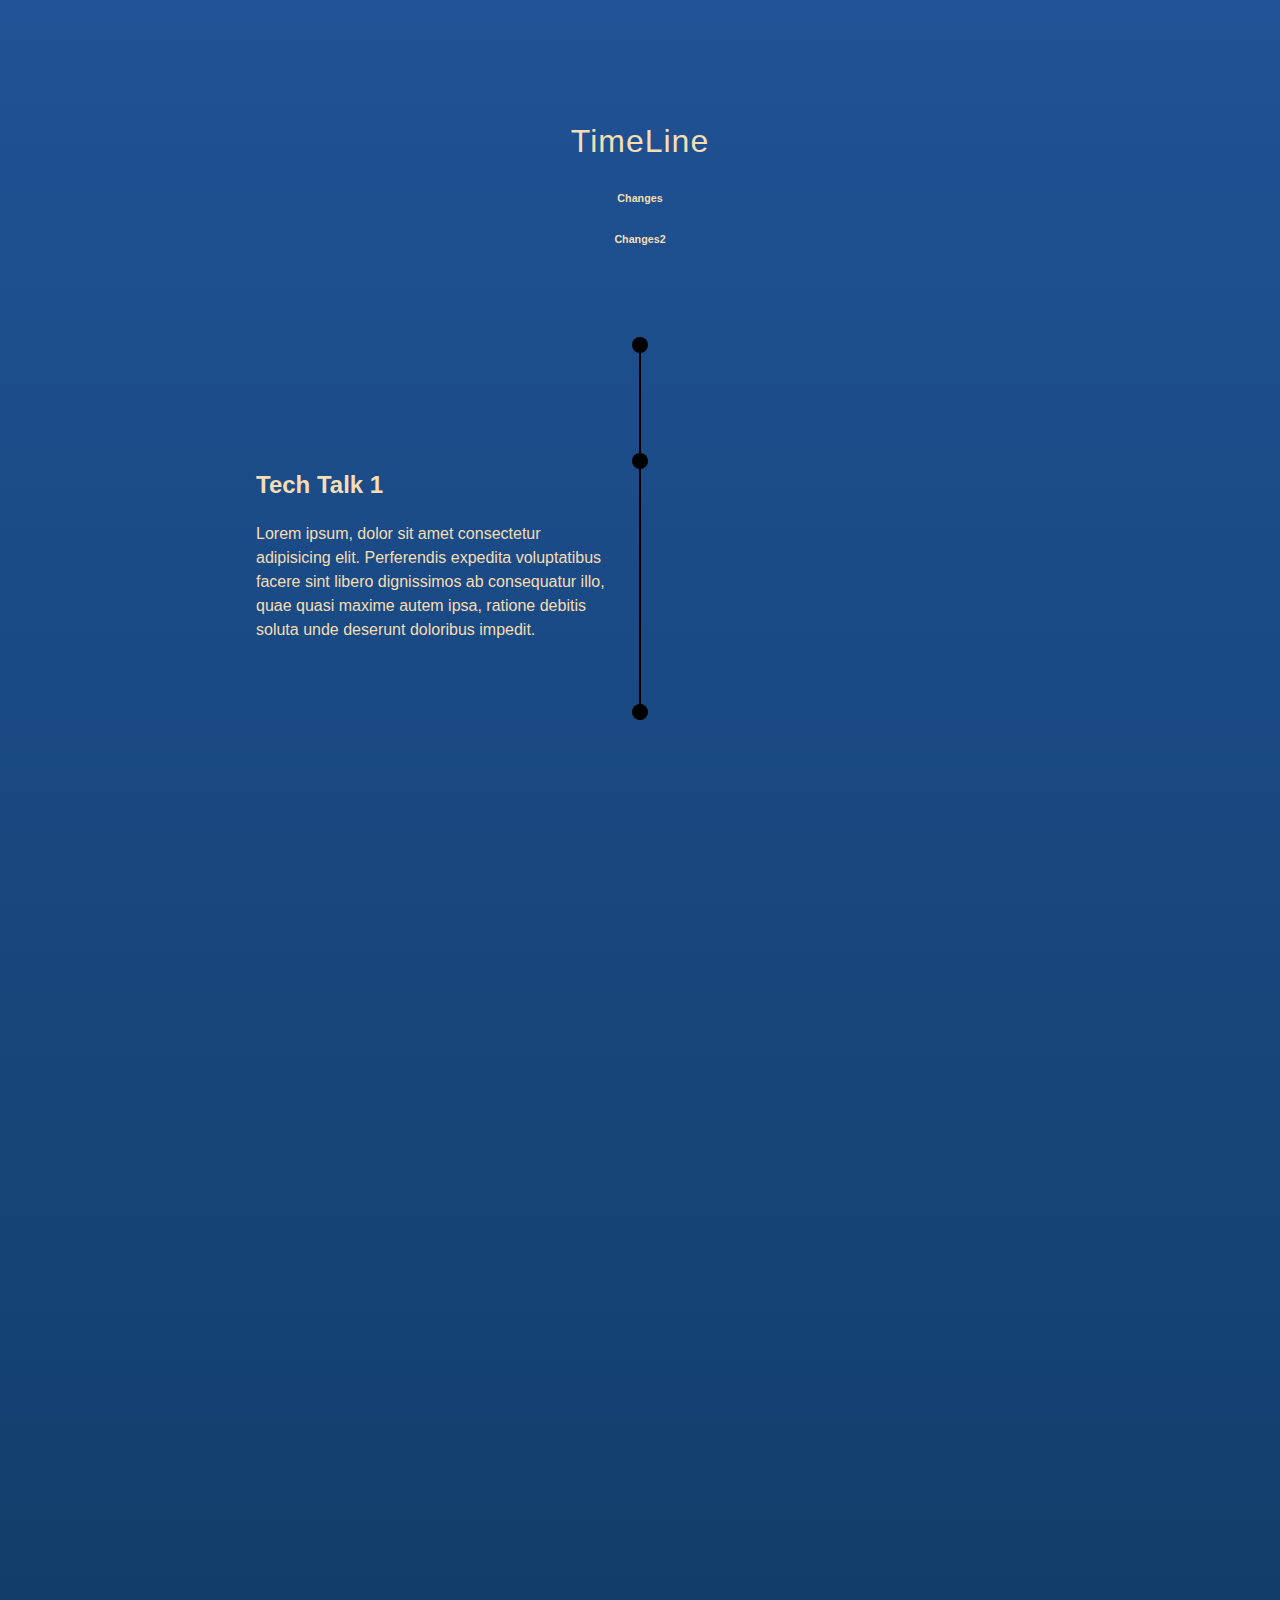
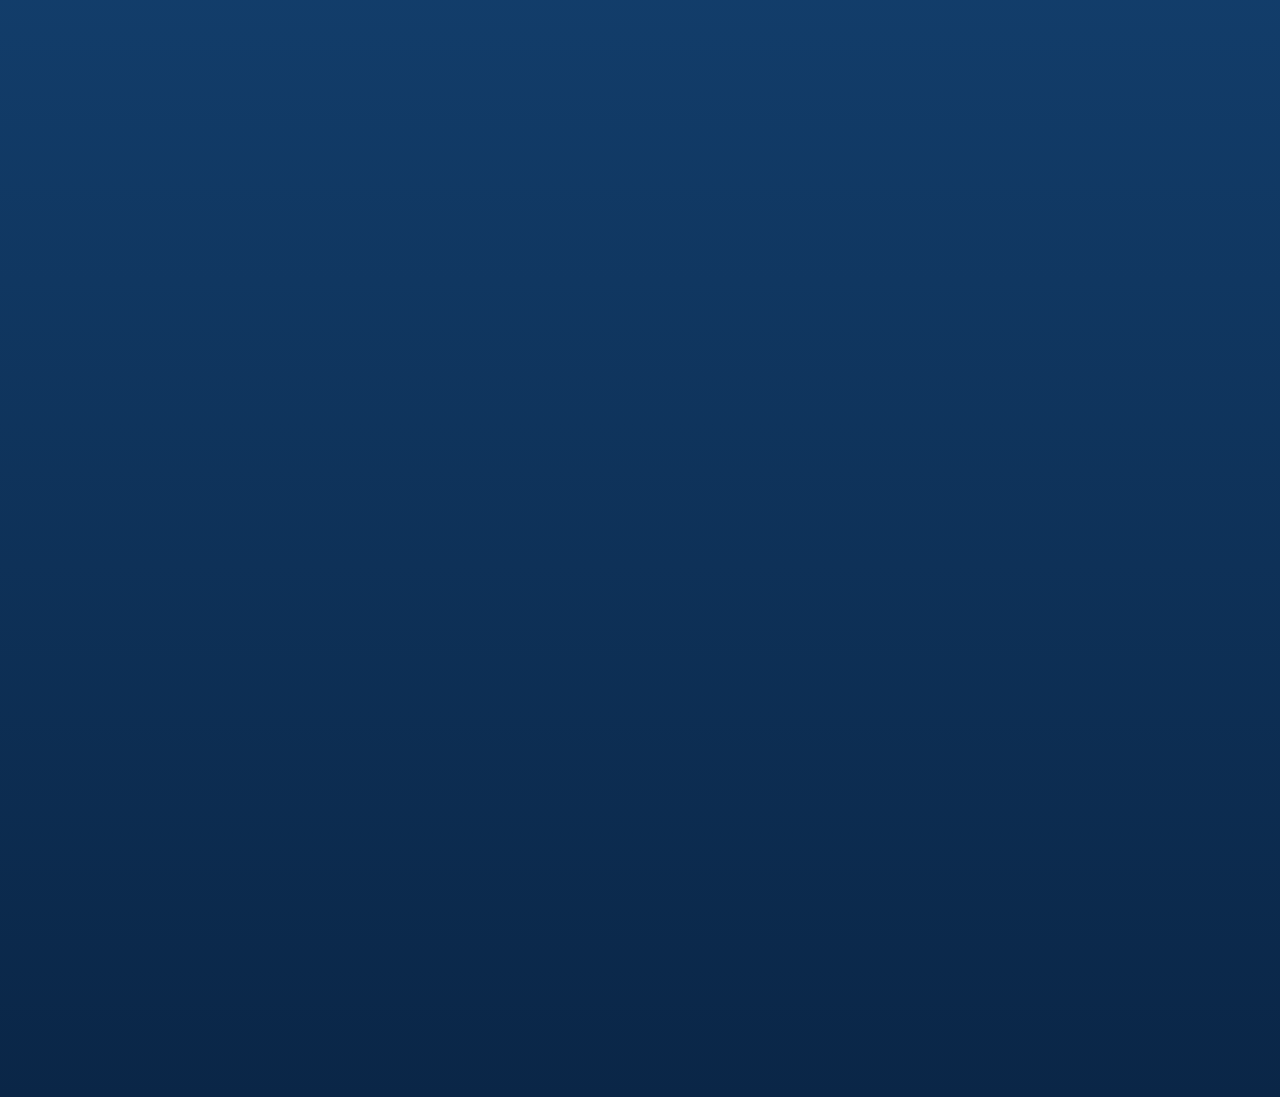
==== timeline.html @ 06d00b17 "init" ====
<!DOCTYPE html>
<html lang="en">

<head>
    <meta charset="UTF-8">
    <meta http-equiv="X-UA-Compatible" content="IE=edge">
    <meta name="viewport" content="width=device-width, initial-scale=1.0">
    <title>Timeline</title>
    <link rel="stylesheet" href="styles.css">
</head>

<body>
    <div class="container">
        <div class="top">
            <h1>TimeLine</h1>
            <h6>Changes</h6>
            <h6>Changes2</h6>
        </div>
        <div class="timeline">
            <div class="line"></div>
            <div class="section">
                <div class="bead"></div>
                <div class="content">
                    <h2>Tech Talk 1</h2>
                    <p>Lorem ipsum, dolor sit amet consectetur adipisicing elit. Perferendis expedita voluptatibus
                        facere sint libero dignissimos ab consequatur illo, quae quasi maxime autem ipsa, ratione
                        debitis soluta unde deserunt doloribus impedit.
                    </p>
                </div>
            </div>

            <div class="section">
                <div class="bead"></div>
                <div class="content">
                    <h2>RunTime Terror</h2>
                    <p>Lorem ipsum, dolor sit amet consectetur adipisicing elit. Perferendis expedita voluptatibus
                        facere sint libero dignissimos ab consequatur illo, quae quasi maxime autem ipsa, ratione
                        debitis soluta unde deserunt doloribus impedit.
                    </p>
                </div>
            </div>

            <div class="section">
                <div class="bead"></div>
                <div class="content">
                    <h2>Treasure Trail</h2>
                    <p>Lorem ipsum, dolor sit amet consectetur adipisicing elit. Perferendis expedita voluptatibus
                        facere sint libero dignissimos ab consequatur illo, quae quasi maxime autem ipsa, ratione
                        debitis soluta unde deserunt doloribus impedit.
                    </p>
                </div>
            </div>

            <div class="section">
                <div class="bead"></div>
                <div class="content">
                    <h2>Tech Talk 2</h2>
                    <p>Lorem ipsum, dolor sit amet consectetur adipisicing elit. Perferendis expedita voluptatibus
                        facere sint libero dignissimos ab consequatur illo, quae quasi maxime autem ipsa, ratione
                        debitis soluta unde deserunt doloribus impedit.
                    </p>
                </div>
            </div>

            <div class="section">
                <div class="bead"></div>
                <div class="content">
                    <h2>Trident Arc</h2>
                    <p>Lorem ipsum, dolor sit amet consectetur adipisicing elit. Perferendis expedita voluptatibus
                        facere sint libero dignissimos ab consequatur illo, quae quasi maxime autem ipsa, ratione
                        debitis soluta unde deserunt doloribus impedit.
                    </p>
                </div>
            </div>

        </div>
    </div>

    <script src="timeline.js"></script>

</body>

</html>
---- styles.css ----
body {
    font-family:Verdana, Geneva, Tahoma, sans-serif;
    margin: 0;
    padding: 0;
    line-height: 1.5;
    font-weight: 400;
    color: wheat;
    background-color: rgb(42, 42, 158);
    background-image: linear-gradient(180deg, #205295, #144272, #0A2647);
}

.container {
    padding: 2rem;
    padding-bottom: 400px;
    margin: 0 auto;
    max-width: 800px;
}

.top {
    text-align:center;
    padding: 4rem;
    max-width: 600px;
    margin: 0 auto;
}

.timeline {
    position: relative;
    min-height: 150px;
}

.line {
    position: absolute;
    z-index: 2;
    left: calc(50% - 1px);
    width: 2px;
    top: -50px;
    bottom: -50px;
    background-color: #000; 
    display: none;
}

.line:before,
.line:after {
    position:absolute;
    display: block;
    content: ' ';
    height: 1rem;
    width: 1rem;
    border-radius: 50%;
    background-color: #000;
    left: 50%;
    transform: translateX(-50%);

}

.line:after {
    bottom: 0;
}

.section {
    display: flex;
    opacity: 0;
    transform: translateX(-100%);
    transition: 600ms ease;
    position: relative;
    z-index: 1;
    margin: 50px 0;
    padding: 1rem;
    border-radius: 1rem;
    align-items: center;
    min-height: 300px;
}

.section:nth-child(odd) {
    flex-direction: row-reverse;
    transform: translateX(100%);
}

.bead {
    position:absolute;
    display: block;
    height: 1rem;
    width: 1rem;
    border-radius: 50%;
    background-color: #000;
    left: 50%;
    top: 20%;
    transform: translateX(-50%);
}

.content {
    width: calc(50% - 2rem);    
}

.show-me:nth-child(n) {
    transform: none;
    opacity: 1;
}

h1 {
    font-weight: 400;
    letter-spacing: 1px;

}
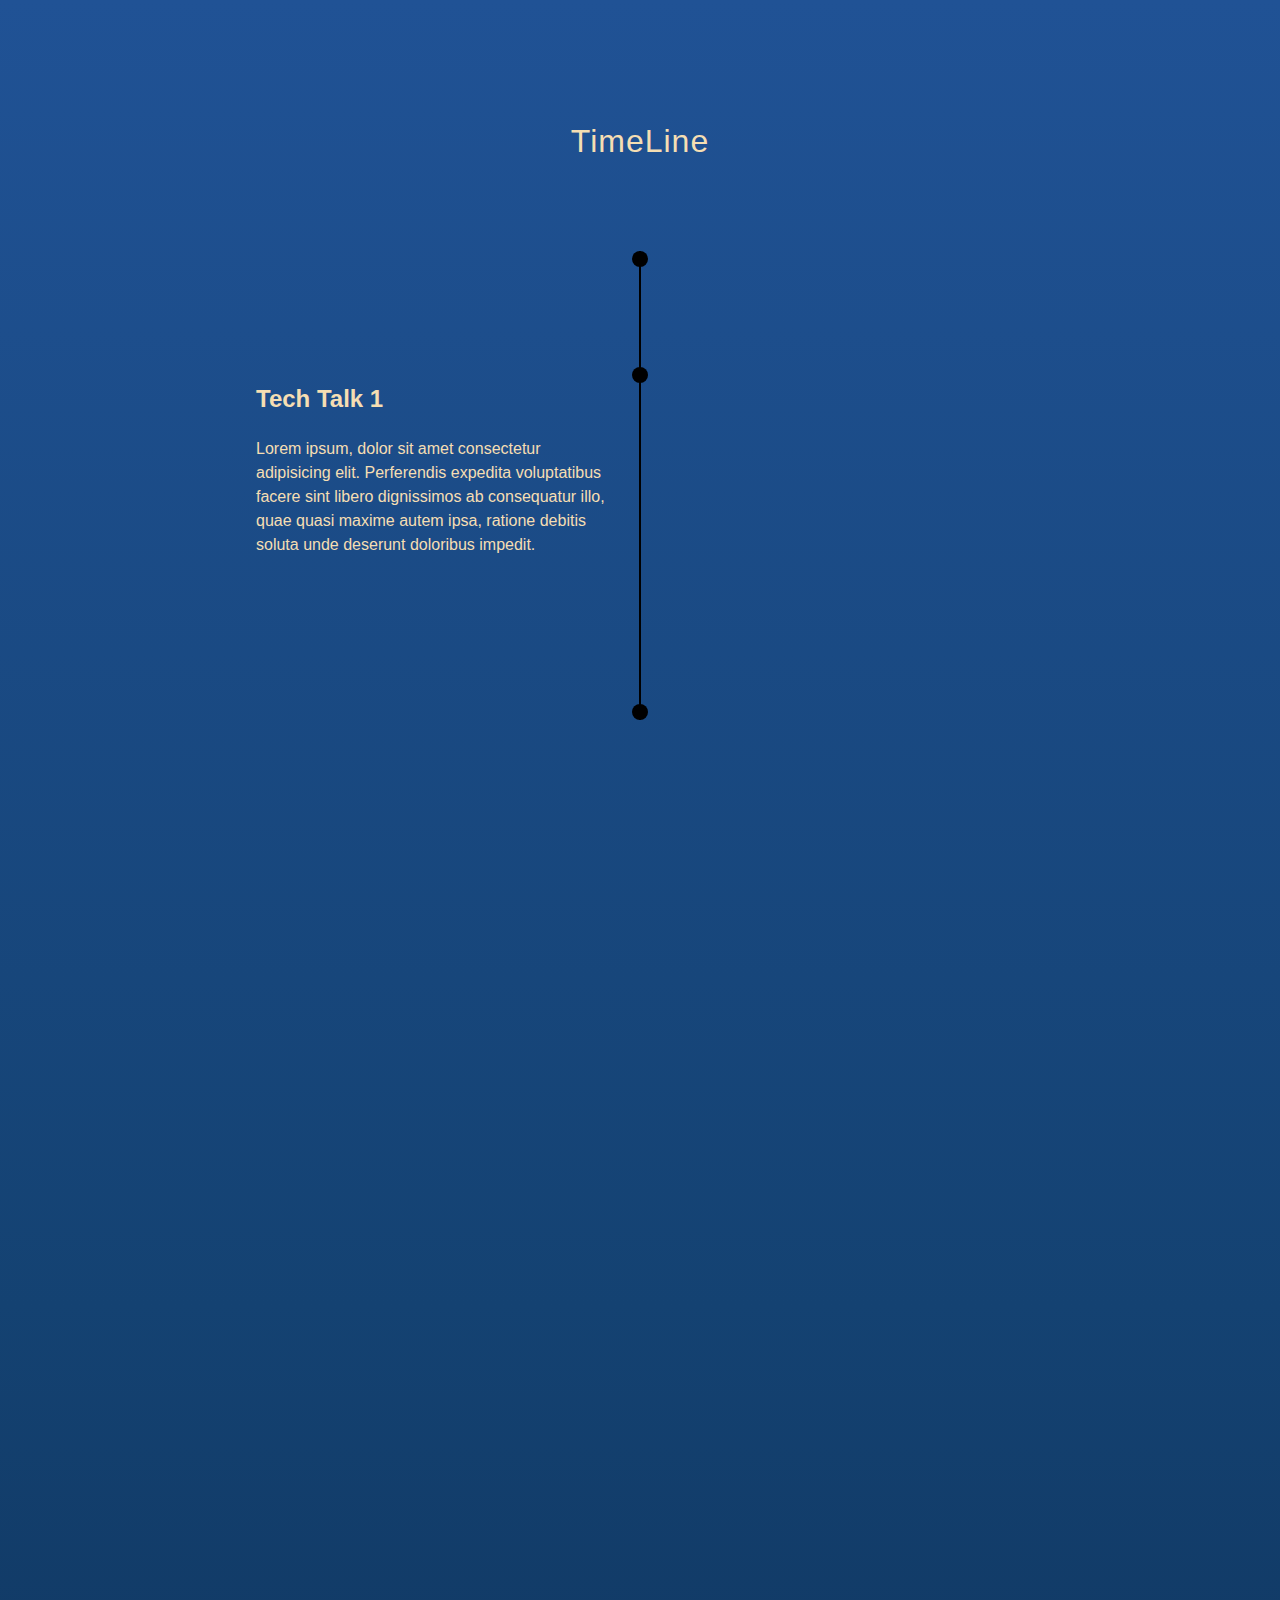
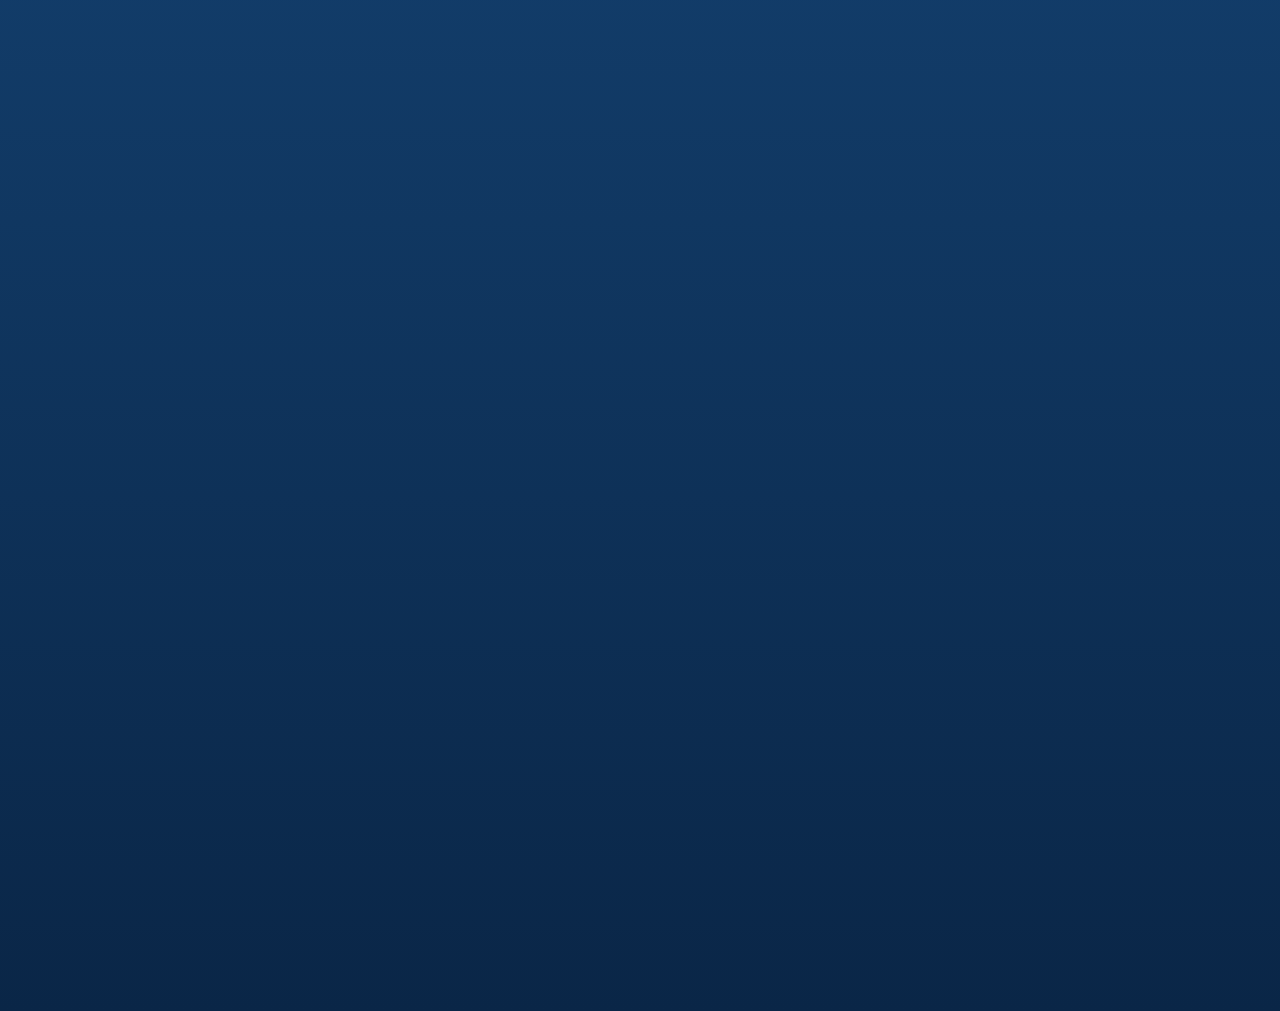
==== commit 864eb81c: "Changes" ====
--- a/timeline.html
+++ b/timeline.html
@@ -13,8 +13,6 @@
     <div class="container">
         <div class="top">
             <h1>TimeLine</h1>
-            <h6>Changes</h6>
-            <h6>Changes2</h6>
         </div>
         <div class="timeline">
             <div class="line"></div>
